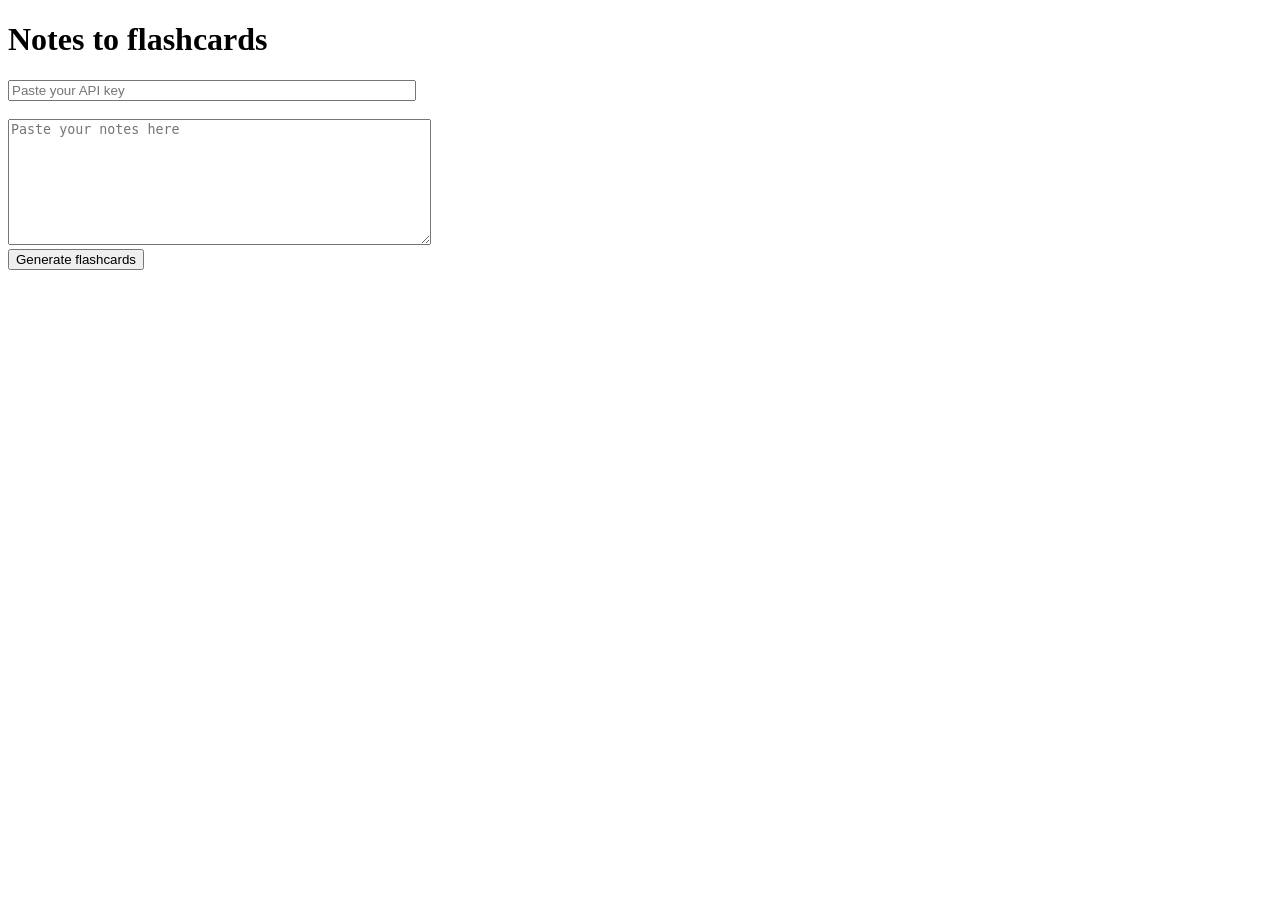
==== flashcards.html @ 18717999 "first commit" ====
<!DOCTYPE html>
<html>
<head>
  <title>Flashcards</title>
</head>
<body>
  <h1>Notes to flashcards</h1>

  <input type="password" id="apiKey" placeholder="Paste your API key" style="width: 400px;">
  <br><br>
  <textarea id="notes" rows="8" cols="50" placeholder="Paste your notes here"></textarea>
  <br>
  <button id="generateBtn">Generate flashcards</button>

  <div id="output"></div>

  <script>
    document.getElementById('generateBtn').addEventListener('click', () => {
      alert('Button works!');
    });
  </script>
</body>
</html>
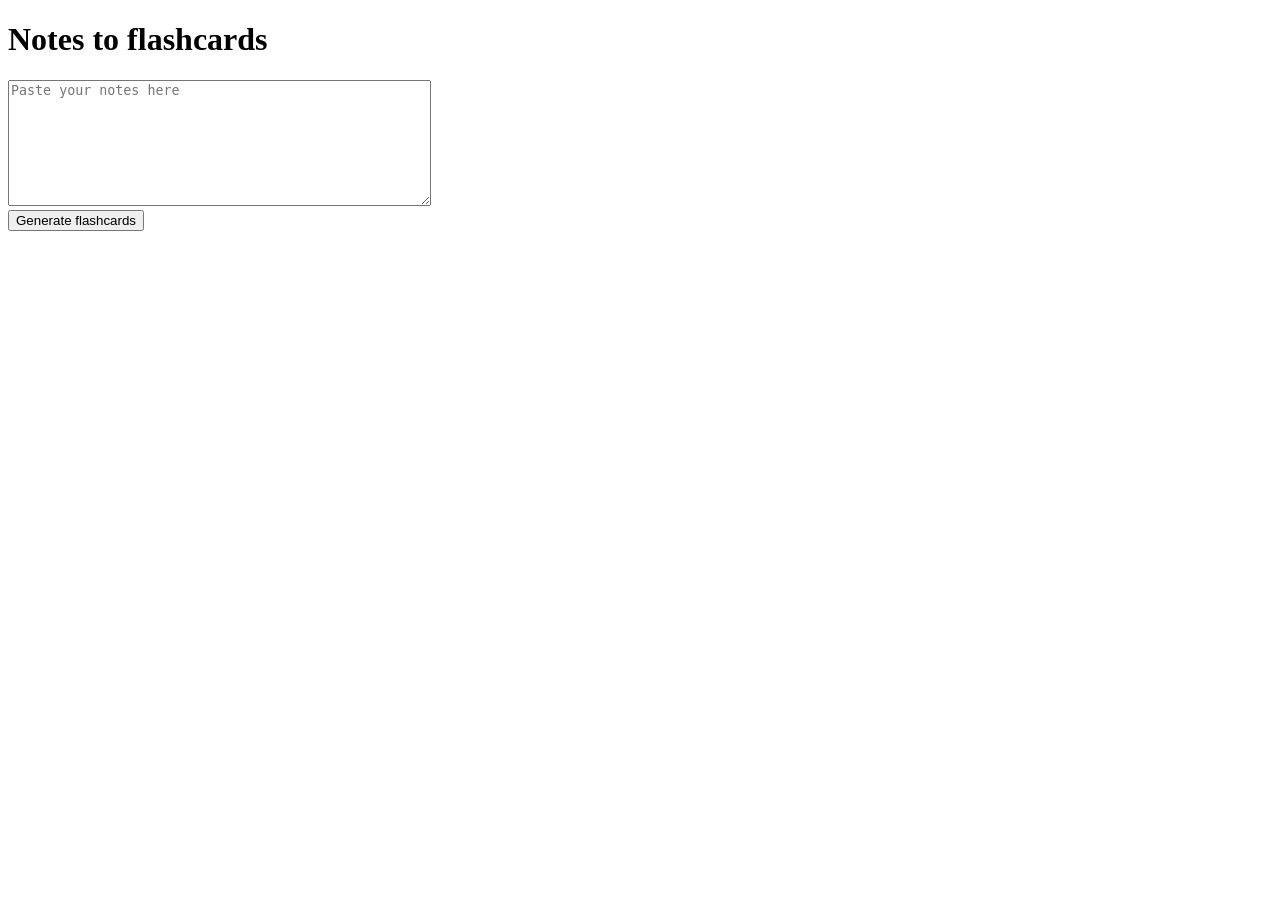
==== commit c7426286: "using puter instead of claude" ====
--- a/flashcards.html
+++ b/flashcards.html
@@ -2,12 +2,10 @@
 <html>
 <head>
   <title>Flashcards</title>
+  <script src="https://js.puter.com/v2/"></script>
 </head>
 <body>
   <h1>Notes to flashcards</h1>
-
-  <input type="password" id="apiKey" placeholder="Paste your API key" style="width: 400px;">
-  <br><br>
   <textarea id="notes" rows="8" cols="50" placeholder="Paste your notes here"></textarea>
   <br>
   <button id="generateBtn">Generate flashcards</button>
@@ -15,8 +13,18 @@
   <div id="output"></div>
 
   <script>
-    document.getElementById('generateBtn').addEventListener('click', () => {
-      alert('Button works!');
+      document.getElementById('generateBtn').addEventListener('click', async () => {
+      const notes = document.getElementById('notes').value;
+      document.getElementById('output').innerText = 'Generating...';
+
+      try {
+        const response = await puter.ai.chat(
+          "Turn these notes into 5 flashcards. Respond with ONLY a JSON array like [{\"front\":\"...\",\"back\":\"...\"}], nothing else. Notes: " + notes
+        );
+        document.getElementById('output').innerText = response.message.content[0].text;
+      } catch (err) {
+        document.getElementById('output').innerText = 'Error: ' + err;
+      }
     });
   </script>
 </body>
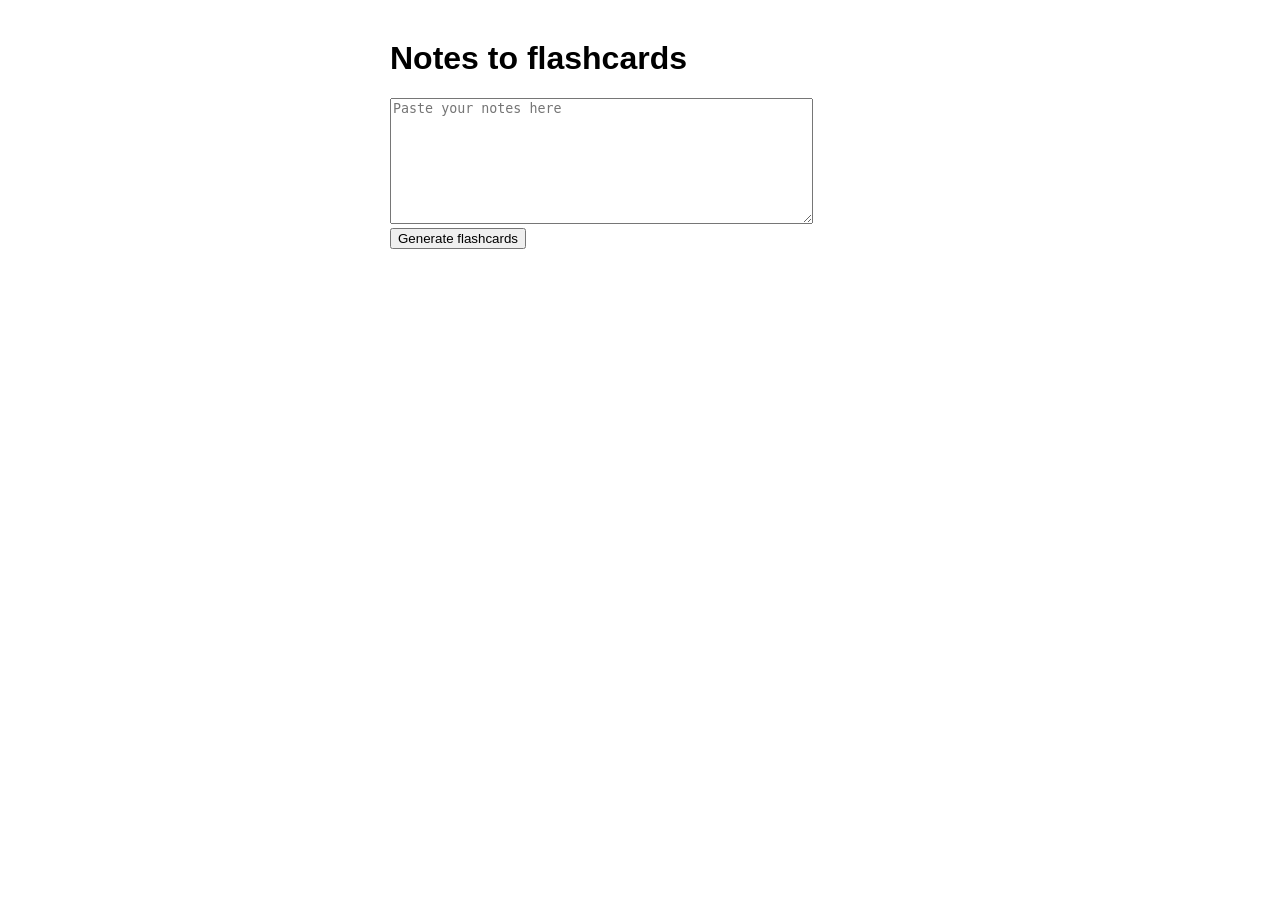
==== commit 745ef0bb: "made UI look better" ====
--- a/flashcards.html
+++ b/flashcards.html
@@ -3,6 +3,30 @@
 <head>
   <title>Flashcards</title>
   <script src="https://js.puter.com/v2/"></script>
+  <style>
+  body { font-family: sans-serif; max-width: 500px; margin: 40px auto; }
+  .card {
+    background: #fdf6e3;
+    border: 2px solid #333;
+    border-radius: 10px;
+    padding: 30px;
+    margin: 20px 0;
+    min-height: 100px;
+    text-align: center;
+    cursor: pointer;
+    font-size: 18px;
+  }
+  .card .answer {
+    display: none;
+    color: #555;
+    margin-top: 15px;
+    font-size: 15px;
+  }
+  .card.flipped .answer { display: block; }
+  .card.flipped .question { color: #999; font-size: 14px; }
+  .nav { text-align: center; margin-top: 10px; }
+  .nav button { margin: 0 5px; padding: 6px 14px; }
+</style>
 </head>
 <body>
   <h1>Notes to flashcards</h1>
@@ -11,21 +35,63 @@
   <button id="generateBtn">Generate flashcards</button>
 
   <div id="output"></div>
+  <div class="nav" id="navButtons" style="display:none;">
+  <button id="prevBtn">← Prev</button>
+  <span id="counter"></span>
+  <button id="nextBtn">Next →</button>
+  </div>
 
   <script>
       document.getElementById('generateBtn').addEventListener('click', async () => {
-      const notes = document.getElementById('notes').value;
-      document.getElementById('output').innerText = 'Generating...';
+  const notes = document.getElementById('notes').value;
+  document.getElementById('output').innerText = 'Generating...';
 
-      try {
-        const response = await puter.ai.chat(
-          "Turn these notes into 5 flashcards. Respond with ONLY a JSON array like [{\"front\":\"...\",\"back\":\"...\"}], nothing else. Notes: " + notes
-        );
-        document.getElementById('output').innerText = response.message.content[0].text;
-      } catch (err) {
-        document.getElementById('output').innerText = 'Error: ' + err;
-      }
-    });
+  try {
+    const response = await puter.ai.chat(
+      "Turn these notes into 5 flashcards. Respond with ONLY a JSON array like [{\"front\":\"...\",\"back\":\"...\"}], nothing else. Notes: " + notes
+    );
+
+    const flashcards = JSON.parse(response.message.content);
+
+    showFlashcards(flashcards);
+  } catch (err) {
+    document.getElementById('output').innerText = 'Error: ' + err;
+  }
+});
+
+let deck = [];
+let current = 0;
+
+function showFlashcards(cards) {
+  deck = cards;
+  current = 0;
+  document.getElementById('navButtons').style.display = 'block';
+  renderCard();
+}
+
+function renderCard() {
+  const card = deck[current];
+  document.getElementById('output').innerHTML = `
+    <div class="card" id="cardEl">
+      <div class="question">${card.front}</div>
+      <div class="answer">${card.back}</div>
+    </div>
+  `;
+  document.getElementById('counter').innerText = `${current + 1} / ${deck.length}`;
+  document.getElementById('cardEl').addEventListener('click', () => {
+    document.getElementById('cardEl').classList.toggle('flipped');
+  });
+}
+
+document.getElementById('prevBtn').addEventListener('click', () => {
+  current = (current - 1 + deck.length) % deck.length;
+  renderCard();
+});
+
+document.getElementById('nextBtn').addEventListener('click', () => {
+  current = (current + 1) % deck.length;
+  renderCard();
+});
   </script>
 </body>
 </html>
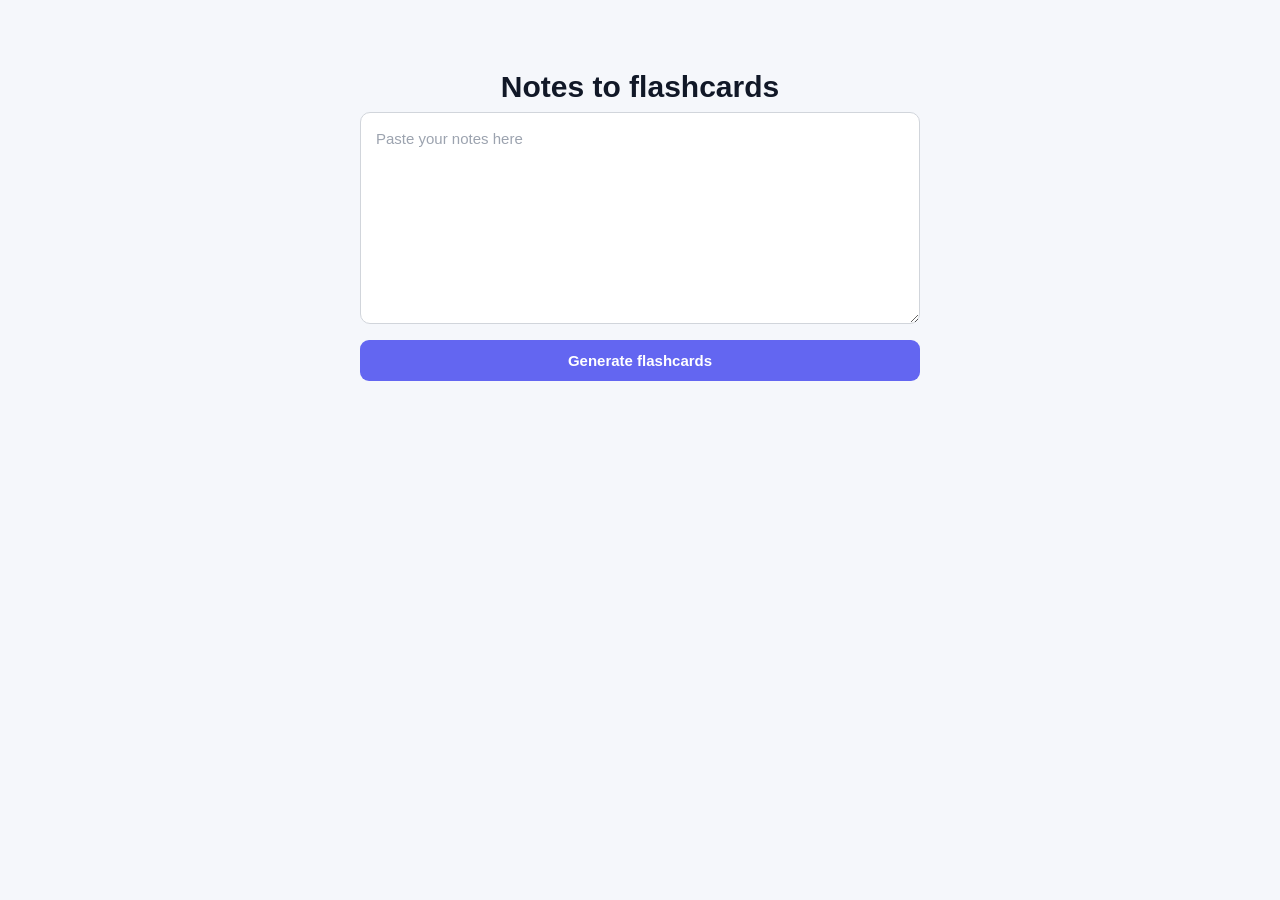
==== commit d010c7ed: "separated css code, improved user interface" ====
--- a/flashcards.html
+++ b/flashcards.html
@@ -3,30 +3,7 @@
 <head>
   <title>Flashcards</title>
   <script src="https://js.puter.com/v2/"></script>
-  <style>
-  body { font-family: sans-serif; max-width: 500px; margin: 40px auto; }
-  .card {
-    background: #fdf6e3;
-    border: 2px solid #333;
-    border-radius: 10px;
-    padding: 30px;
-    margin: 20px 0;
-    min-height: 100px;
-    text-align: center;
-    cursor: pointer;
-    font-size: 18px;
-  }
-  .card .answer {
-    display: none;
-    color: #555;
-    margin-top: 15px;
-    font-size: 15px;
-  }
-  .card.flipped .answer { display: block; }
-  .card.flipped .question { color: #999; font-size: 14px; }
-  .nav { text-align: center; margin-top: 10px; }
-  .nav button { margin: 0 5px; padding: 6px 14px; }
-</style>
+  <link rel="stylesheet" href="style.css">
 </head>
 <body>
   <h1>Notes to flashcards</h1>
--- a/style.css
+++ b/style.css
@@ -0,0 +1,165 @@
+  * {
+    box-sizing: border-box;
+  }
+
+  body {
+    font-family: -apple-system, BlinkMacSystemFont, "Segoe UI", sans-serif;
+    background: #f5f7fb;
+    color: #1f2937;
+    max-width: 600px;
+    margin: 0 auto;
+    padding: 50px 20px;
+  }
+
+  h1 {
+    text-align: center;
+    font-size: 30px;
+    margin-bottom: 8px;
+    color: #111827;
+  }
+
+  /* Notes input */
+  #notes {
+    width: 100%;
+    min-height: 180px;
+    padding: 15px;
+    border: 1px solid #d1d5db;
+    border-radius: 10px;
+    background: white;
+    font-family: inherit;
+    font-size: 15px;
+    line-height: 1.5;
+    resize: vertical;
+    outline: none;
+    transition: border-color 0.2s, box-shadow 0.2s;
+  }
+
+  #notes:focus {
+    border-color: #6366f1;
+    box-shadow: 0 0 0 3px rgba(99, 102, 241, 0.12);
+  }
+
+  #notes::placeholder {
+    color: #9ca3af;
+  }
+
+  /* Generate button */
+  #generateBtn {
+    display: block;
+    width: 100%;
+    margin-top: 12px;
+    padding: 12px 18px;
+    border: none;
+    border-radius: 9px;
+    background: #6366f1;
+    color: white;
+    font-size: 15px;
+    font-weight: 600;
+    cursor: pointer;
+    transition: background 0.2s, transform 0.1s;
+  }
+
+  #generateBtn:hover {
+    background: #4f46e5;
+  }
+
+  #generateBtn:active {
+    transform: scale(0.98);
+  }
+
+  /* Flashcard */
+  .card {
+    background: white;
+    border: 1px solid #e5e7eb;
+    border-radius: 14px;
+    padding: 40px 30px;
+    margin: 30px 0 18px;
+    min-height: 190px;
+    display: flex;
+    flex-direction: column;
+    justify-content: center;
+    text-align: center;
+    cursor: pointer;
+    font-size: 20px;
+    line-height: 1.5;
+    box-shadow: 0 4px 15px rgba(0, 0, 0, 0.06);
+    transition: transform 0.2s, box-shadow 0.2s;
+  }
+
+  .card:hover {
+    transform: translateY(-2px);
+    box-shadow: 0 7px 20px rgba(0, 0, 0, 0.08);
+  }
+
+  .card::after {
+    content: "Click to reveal answer";
+    display: block;
+    margin-top: 20px;
+    font-size: 12px;
+    color: #9ca3af;
+  }
+
+  .card.flipped::after {
+    content: "Click to hide answer";
+  }
+
+  .card .question {
+    font-weight: 600;
+    color: #111827;
+  }
+
+  .card .answer {
+    display: none;
+    color: #4b5563;
+    margin-top: 18px;
+    padding-top: 18px;
+    border-top: 1px solid #e5e7eb;
+    font-size: 16px;
+  }
+
+  .card.flipped .answer {
+    display: block;
+  }
+
+  .card.flipped .question {
+    color: #9ca3af;
+    font-size: 14px;
+    font-weight: 400;
+  }
+
+  /* Navigation */
+  .nav {
+    display: flex;
+    align-items: center;
+    justify-content: center;
+    gap: 14px;
+    margin-top: 12px;
+  }
+
+  .nav button {
+    padding: 8px 16px;
+    border: 1px solid #d1d5db;
+    border-radius: 8px;
+    background: white;
+    color: #374151;
+    font-size: 14px;
+    cursor: pointer;
+    transition: background 0.2s, border-color 0.2s;
+  }
+
+  .nav button:hover {
+    background: #f3f4f6;
+    border-color: #9ca3af;
+  }
+
+  #counter {
+    min-width: 55px;
+    text-align: center;
+    color: #6b7280;
+    font-size: 14px;
+  }
+
+  /* Loading / error text */
+  #output:empty {
+    display: none;
+  }
